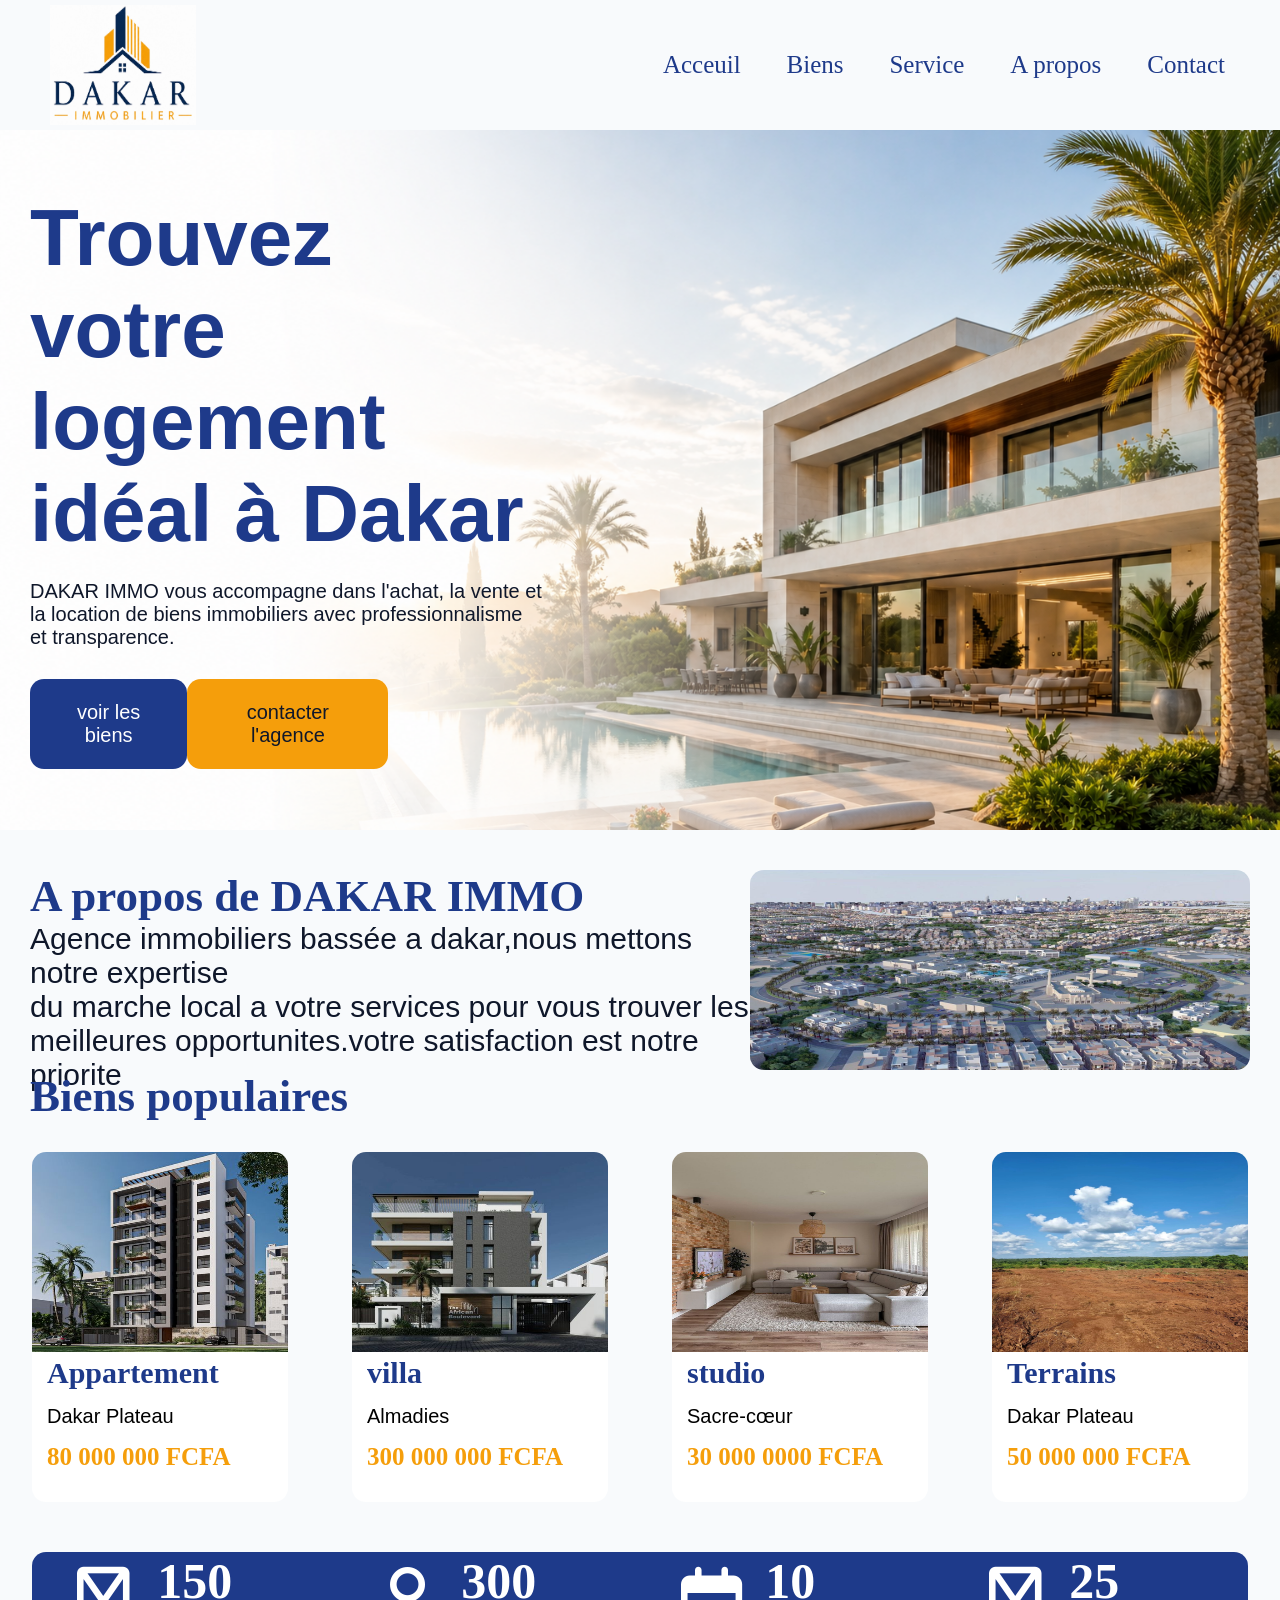
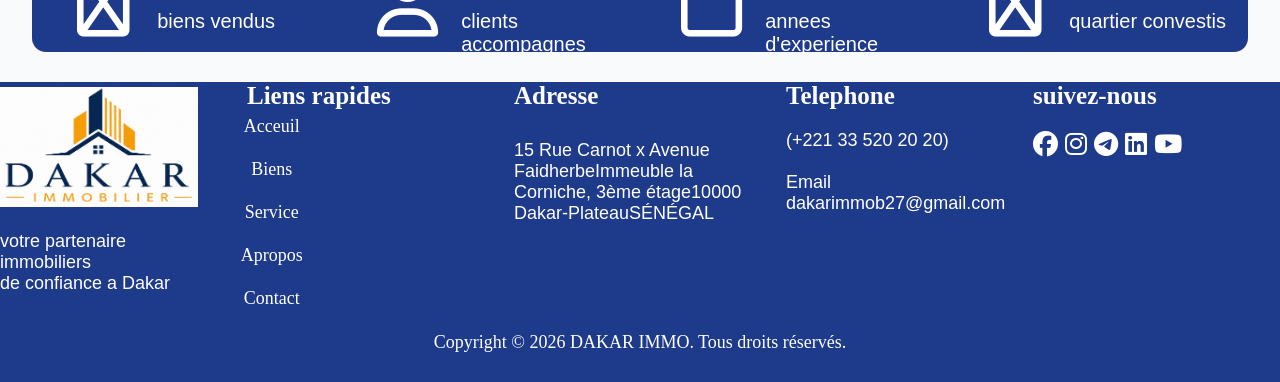
==== index.html @ 49a4ed1a "modification" ====
<!DOCTYPE html>
<html lang="en">

<head>
    <meta charset="UTF-8">
    <meta name="viewport" content="width=device-width, initial-scale=1.0">
    <title>Document</title>
</head>
<link rel="stylesheet" href="style.css">
<link rel="stylesheet" href="https://cdnjs.cloudflare.com/ajax/libs/font-awesome/6.4.0/css/all.min.css"
/>

<body>
    <div class="premier">
        <div class="logo">
            <Div class="log">
                <a href="index.html"> <img src="/image/logo DKR.jpg" alt="logo" width="100%"
                        height="120px"></a>
            </Div>
        </div>
        <div class="contentmenu">

            <div class="menu"><a href="index.html">Acceuil</a></div>
            <div class="menu"><a href="biens.html">Biens</a></div>
            <div class="menu"><a href="services.html">Service</a></div>
            <div class="menu"><a href="about.html">A propos</a></div>
            <div class="menu"><a href="contact.html">Contact</a></div>
        </div>
    </div>
    <div class="hero">
        <div class="contenuhero">
            <strong> <h1>Trouvez votre logement idéal à Dakar </h1></strong>
            <p>DAKAR IMMO vous accompagne dans l'achat, la vente et la location de biens immobiliers avec
                professionnalisme et transparence.</p>
        </div>
        <div class="contentbutton">
            <button class="button1">voir les biens</button>
            <button class="button2"> contacter l'agence</button>
        </div>
    </div>
    <div class="presentation">
        <div class="presentationDKR">
            <strong>A propos de DAKAR IMMO</strong>
            <P>Agence immobiliers bassée a dakar,nous mettons notre expertise <br>du marche local a votre services pour
                vous trouver les meilleures opportunites.votre satisfaction est notre priorite</P>
        </div>
        <div class="imagepresentation">
            <img src="/image/img ville .JPG" alt="image d'une cite de dakar immobiliers" width="100%" height="200px">
        </div>
    </div>
    <div class="AA"><strong>Biens populaires</strong></div>
    <div class="biens">
        <div class="populaire">
            <img src="/image/appartement.jpg" alt=" appartement" width="100%" height="200px">
            <strong class="type">Appartement</strong>
            <p class="position">Dakar Plateau</p>
            <strong class="prix">80 000 000 FCFA</strong>
        </div>
        <div class="populaire">
            <img src="/image/villa.jpg" alt=" villa" width="100%" height="200px">
            <strong class="type">villa</strong>
            <p class="position">Almadies</p>
            <strong class="prix">300 000 000 FCFA</strong>
        </div>
        <div class="populaire">
            <img src="/image/studio.JPG" alt=" studio" width="100%" height="200px">
            <strong class="type">studio</strong>
            <p class="position">Sacre-cœur</p>
            <strong class="prix">30 000 0000 FCFA</strong>
        </div>
        <div class="populaire">
            <img src="/image/terrains.JPG" alt=" terrains" width="100%" height="200px">
            <strong class="type">Terrains</strong>
            <p class="position">Dakar Plateau</p>
            <strong class="prix">50 000 000 FCFA</strong>
        </div>
    </div>
    <div class="statistique">
        <div class="sta">
            <div class="s">
                 <i class="fa-regular fa-house"></i>
            </div>
            <div class="ta">
                <strong>150</strong>
                <p>biens vendus</p>
            </div>
        </div>
        <div class="sta">
             <div class="s">
                <i class="fa-regular fa-user"></i>
             </div>
            <div class="ta">
                <strong>300</strong>
                <p>clients accompagnes</p>
            </div>
        </div>
        <div class="sta">
             <div class="s">
                <i class="fa-regular fa-calendar"></i>
             </div>
            <div class="ta">
                <strong>10</strong>
                <p>annees d'experience</p>
            </div>
        </div>
        <div class="sta">
             <div class="s">
               <i class="fa-regular fa-city"></i>
             </div>
            <div class="ta">
                <strong>25</strong>
                <p> quartier convestis</p>
            </div>
        </div>
    </div>


    <footer>
        <div class="section1">
            <Div class="log">
                <a href="index.html"> <img src="/image/logo DKR.jpg" alt="logo" width="100%"
                        height="120px"></a>
                        <p>votre partenaire immobiliers<br>de confiance a Dakar</p>
            </Div>
            </Div>
        </div>
        <div class="section2">
            <strong>Liens rapides</strong>
        
           <div class="contentmenu2">
            <div class="menu"><a href="index.html">Acceuil</a></div>
            <div class="menu"><a href="biens.html">Biens</a></div>
            <div class="menu"><a href="services.html">Service</a></div>
            <div class="menu"><a href="about.html">Apropos</a></div>
            <div class="menu"><a href="contact.html">Contact</a></div>
        </div>
        </div>
        <div class="section3">
             <strong>Adresse</strong>
             <p>15 Rue Carnot x Avenue FaidherbeImmeuble la Corniche, 3ème étage10000 Dakar-PlateauSÉNÉGAL</p>
        </div>
        <div class="section4">
             <strong>Telephone</strong>
             <p>
                (+221 33 520 20 20)<br><br>
                Email<br>
                dakarimmob27@gmail.com
             </p>
        </div>
        <div class="section5">
             <strong>suivez-nous</strong>
             <p>
                <i class="fa-brands fa-facebook"></i>
                <i class="fa-brands fa-instagram"></i>
                <i class="fa-brands fa-telegram"></i>
                <i class="fa-brands fa-linkedin"></i>
                <i class="fa-brands fa-youtube"></i>
             </p>
        </div>
    </footer>
    <div class="dernier">Copyright © 2026 DAKAR IMMO. Tous droits réservés.</div>



</body>

</html>
---- style.css ----
* {
  margin: 0;
  padding: 0;
  box-sizing: border-box;
}

body{
    background-color:#F8FAFC;
    
}
/* menu de navigation */
h1{
font-family:Montserrat,Arial, sans-serif;
}
p{
 font-family: Roboto, Arial, sans-serif;

}

.premier{
    
    display: flex;
    flex-direction: row;
    justify-content: space-between;
    align-items: center;
    width: 95%;
    margin: 0 auto;
}
.logo{
    
     width: 15%;
     height: 130px;
     display: flex;
     justify-content:space-around;
     align-items: center;
}
.log{
    
    width: 80%;
    height: 120px;
}
.contentmenu{

width: 50%;
height: 50px;
display: flex;
flex-direction: row;
justify-content: space-around;
align-items: center;
}

.menu{
    font-size: 25px;
}
.menu a{
    text-decoration: none;
    color: #1E3A8A;

}

/* hero grand */
.hero{
    
    height: 700px;
    display: flex;
    flex-direction: column;
    justify-content:center;
  background-image: url("../image/maison.png");
  background-size: cover;
  background-position: center;
}
.contenuhero{
    
    width: 40%;
    margin-left: 30px;
    
}
.contenuhero h1{
    font-size: 80px;
    color:#1E3A8A;
}
.contenuhero p{
color: #0F172A;
font-size: 20px;
margin-top: 20px;
}

.contentbutton{
   
    width: 28%;
    display: flex;
    justify-content:space-between;
    margin-left: 30px;
    margin-top: 30px;
    

}
.button1{
    padding: 1.1em;
    background: #1E3A8A;
    font-size: 20px;
    border-radius: 14px;
    border: none;
    color: white;
    
}
.button2{
    padding: 1.1em;
    background: #F59E0B;
    font-size: 20px;
    border-radius: 14px;
    border: none;
    color: #0F172A;
}

.contenuhero strong{
    font-size: 80px;
    color:#1E3A8A;
}
.contenuhero p{
color: #0F172A;
font-size: 20px;
margin-top: 20px;
}

.contentbutton{
   
    width: 28%;
    display: flex;
    justify-content:space-between;
    margin-left: 30px;
    margin-top: 30px;
    

}
.button1{
    padding: 1.1em;
    background: #1E3A8A;
    font-size: 20px;
    border-radius: 14px;
    border: none;
    color: white;
    
}
.button2{
    padding: 1.1em;
    background: #F59E0B;
    font-size: 20px;
    border-radius: 14px;
    border: none;
    color: #0F172A;
}
/* petite presentation de l'entreprise */
.presentation{

display: flex;
flex-direction: row;
margin-top: 40px;

}
.presentationDKR{

    width: 60%;
    height: 200px;

}
.presentationDKR strong{
color:#1E3A8A ;
font-size: 45px;
margin-left: 30px;
}
.presentationDKR p{
    color:#0F172A;
font-size: 30px;
margin-left: 30px;
}


.imagepresentation{

   margin-right: 30px;
    width: 40%;
    height:200px;
}
.imagepresentation img {
    border-radius: 14px;
}


/* quelque biens populaire de dakar immo */
.AA{

    font-size: 45px;
    color:#1E3A8A ;
    margin-left: 30px;
}
.biens{
 display: flex;
 flex-direction: row;
 justify-content: space-around;
 margin-top: 30px;

}
.biens2{
   
 display: flex;
 flex-wrap: wrap;
 flex-direction: row;
 justify-content: space-around;
 margin-top: 30px;
}

.populaire{

width: 20%;
height: 350px;
background: #FFFFFF;
border-radius: 14px;
}
.populaire2{
width: 26%;
background: #FFFFFF;
border-radius: 14px;
margin: 15px;
}
.boutton-carte{
    border: 2px solid #1E3A8A;
    background:#1E3A8A ;
    color: #FFFFFF;
    width: 30%;
    height: 50px;
    display: flex;
    justify-content:center;
    align-items: center;
    font-size: 20px;
    margin-top: 20px;
    cursor: pointer;
    border-radius: 14px;
    margin: 10px;

}
.boutton-carte:hover{
background: #FFFFFF;
color: #1E3A8A;

}



.populaire img{

    border-radius: 14px  14px 0px 0px ;
}
.populaire2 img{
    border-radius: 14px  14px 0px 0px ;
}
.badge{
    
    width: 70%;
    color: #1E3A8A;
    margin: 10px;
}
.badge i{
    color: #1E3A8A;
    font-size: 20px;
}
.type{
    font-size: 30px;
    color:#1E3A8A;
    margin: 15px;
}
.position {

    margin: 15px;
    font-size: 20px;
}
.prix{ 
font-size: 25px;
color:#F59E0B ;
margin: 15px;
}


/*  quelque statistique de dakar immo */
.statistique{
    
    width: 95%;
    display: flex;
    border-radius: 14px;
    flex-direction: row;
    justify-content: space-around;
    margin: 0 auto;
    margin-top: 50px;
    background-color:#1E3A8A ;
}
.sta{

width:22%;
height:100px;
display: flex;
flex-direction: row;
}
.s{

width: 40%;
height:100;
font-size: 70px;
display: flex;
justify-content: center;
align-items: center;
color: white;
}
.ta{

width: 60%;
height:100;
}
.ta strong{
    font-size: 50px;
    color: white;
}
.ta p{

    font-size: 20px;
    color: white;
}
/* footerr */
footer{
  
    display: flex;
    flex-direction: row;
    justify-content: space-between;
    margin-top: 30px;
    background-color:#1E3A8A;
}
.section1{
    
     width: 20%;
    
     display: flex;
     justify-content: start;
     margin-top: 5px;
}
.section1 p{
    font-size: 18px;
    margin-top: 20px;
    color: #FFFFFF;
}
    

.section2{

     width: 20%;
    
     display: flex;
     
     flex-direction: column;  
}
.section2 strong{
    font-size: 25px;
    color: #FFFFFF;
}
.section3{

     width: 20%;
     display: flex;
     flex-direction: column; 
     margin-left: 20px; 
}
.section3 strong{
    font-size: 25px;
    color: #FFFFFF;
}
.section3 p{
    font-size: 18px;
    margin-top: 30px;
    color: #FFFFFF;
}
.section4{

     width: 20%;
     
      display: flex;

     flex-direction: column; 
     margin-left:25px;
}
.section4 strong{
    font-size: 25px;
    color: #FFFFFF;
}
.section4 p{
    font-size: 18px;
    margin-top: 20px;
    color: #FFFFFF;
}




.section5{

     width: 20%;
     height:250px;
}
.section5 strong{
    font-size: 25px;
    color: #FFFFFF;
}
.section5 p{
    font-size: 25px;
    margin-top: 20px;
    color: #FFFFFF;
}


.contentmenu2{

width: 20%;
height: 200px;
display: flex;
flex-direction:column;
justify-content: space-between;
align-items: center;

}
.contentmenu2 a{
    text-decoration: none;
    color: white;
    font-size: 18px;
}
.dernier{

    height: 50px;
    color: #FFFFFF;
    font-size: 18px;
    display: flex;
    justify-content: center;
    background:#1E3A8A ;
}

/* page bien */
.contentboutton2{
width: 80%;
margin: 0 auto;
display: flex;
align-items: center;
flex-direction: column;
}
.description{
    color: black;
    font-size: 16px;
    margin-left: 5px;
}
.contentboutton2 p{
font-size: 20px;

}
.boutton6{
    width: 100%;
    height: 80px;
    display: flex;
    flex-direction: row;
    justify-content: space-around;
}
.bouttontype{
    border: 2px solid #1E3A8A;
    background:#1E3A8A ;
    color: #FFFFFF;
    width: 15%;
    height: 50px;
    display: flex;
    justify-content:center;
    align-items: center;
    font-size: 20px;
    margin-top: 20px;
    cursor: pointer;

}
.bouttontype:hover{
background: #FFFFFF;
color: #1E3A8A;
}

/* page services */
.cercle{
    width: 100px; 
    height: 100px;
    border-radius: 50%;
    background-color: #1E3A8A;
    display: flex;
    justify-content:center;
    align-items: center;
    font-size: 50px;
    color: #FFFFFF;
    margin-top: 20px;
    

}
.populaire2ser{
width: 26%;
height: 300px;
background: #FFFFFF;
border-radius: 14px;
margin: 15px;
display: flex;
align-items: center;
justify-content: center;
flex-direction: column;
}
.populaire2ser p{
   
    font-size: 22px;
}
/* page  about (A propos)*/
.presentation2{

display: flex;
flex-direction: row;
margin-top: 40px;

}
.presentationDKR2{

    width: 60%;
    height: 200px;

}
.presentationDKR2 strong{
color:#1E3A8A ;
font-size: 45px;
margin-left: 30px;
}
.presentationDKR2 p{
    color:#0F172A;
font-size: 28px;
margin-left: 30px;
}


.imagepresentation2{

   margin-right: 30px;
    width: 50%;
    height:300px;
}
.imagepresentation2 img {
    border-radius: 14px;
}
.content-mission{
border-bottom:1px solid #1E3A8A;
width: 98%;
height: 250px;
display: flex;
justify-content: space-between;
align-items: center;
margin: 0 auto;
margin-top: 30px;
}
.mission{
   border-right:1px solid #1E3A8A;
   width: 33%;
   height: 200px;
   display: flex;
   flex-direction: column;
}
.sta2{
 
width:90%;
height: 70px;
display: flex;
flex-direction: row;
}
.s2{
 
font-size: 60px;
display: flex;
justify-content: center;
color:#1E3A8A;
}
.s2 i{

    margin-top: 5px;
}

.ta2{
 
width: 60%;
height:100;
display: flex;
}
.ta2 strong{
    font-size: 30px;
    color:#1E3A8A;
    margin-top: 5px;

}
.valeur{
   
    width: 80%;
    height: 170px;
    margin-left: 80px;
   margin-top: 5px;
   font-size: 23px;
   display: flex;
}
.valeur i{
    font-size: 5px;
}
.experiences{

display: flex;
flex-direction: row;
margin-top: 20px;


}
.exp{
  
   width: 50%;
   display: flex;
   flex-direction: column;
   border-right:1px solid  #1E3A8A;
}
.exp p{
    font-size: 20px;
    margin-left: 15px;

}
.nombre{
    display: flex;
    flex-direction: row;
    
}
.ta3{

width: 60%;
height:100;
display: flex;
justify-content: space-between;
flex-direction: column;
margin-top: 30px;
border-left:1px solid  #1E3A8A;
}
.ta3 strong{
    font-size: 50px;
    color:#1E3A8A;
    margin-left: 10px;
   
}
.ta3 p{
   
    font-size: 20px;
    color:#1E3A8A;
    margin-left: 10px;
}
.vrai{
   
    width: 90%;
    display: flex;
    flex-direction: column;
    font-size: 10px;
}
.vrai i{

    font-size: 15px;
}
.vrai p{
    font-size: 25px;
}
/* page contact */
.contact{
   
    display: flex;
    flex-direction: row;

}
.contactez-nous{
border-right: 1px solid #1E3A8A;
width: 60%;
height: 1100px;
padding: 0 50px 0 50px;
background: #e9edef;
}
.contactez-nous h1{
font-size: 40px; 
color: #1E3A8A;
}
.contactez-nous p{
    font-weight: 300; 
}

form div{
    width: 100%;
    display: flex;
    flex-direction: column;
    min-height: 85px;
    margin-top: 25px;
}
form div label{
margin-bottom: 7px;
font-weight: 600;
}
form div input,form div select,form div textarea{

border: none;
border-radius: 5px;
font-size: 16px;
font-weight: 500;
font-family: montserrat,"sans-serif";
box-shadow: 0px 2px 2px 0px rgb(0,0,0,0.25);
}
form div input, form div select{
    height: 50px;
    padding-left: 10px;
}
form div textarea{
    height: 195px;
    padding: 15px 0px 0px 10px;
}
form button{
    width: 30%;
    height: 60px;
    font-size: 20px;
    background: #1E3A8A;
    color: #FFFFFF;
    border: 1px solid #1E3A8A;
}
.cord{


    
    width: 40%;
    height: 1100px;
    display: flex;
    flex-direction: column;
   
}
.cord h1{
color: #1E3A8A;
margin-left: 30px;

}
.sta4{

width:90%;
height:100px;
display: flex;
flex-direction: row;
margin: 30px;

}
.s4{

width: 20%;
height:60px;
display: flex;
align-items: center;
justify-content: center;

}
.s4 p{
color:#1E3A8A;
font-size: 40px;

}

.ta4{

width: 80%;
height:90px;
}
.ta4 strong{
    font-size: 35px;
    color: #1E3A8A;
}
.ta4 p{

    font-size: 20px;
    color:black;
}
.carte{
    
    width: 100%;
    height: 450px;
}
.carte iframe{

    width: 100%;
    height: 450px;
}








/* responsive tablette  */
@media (max-width:820px){
body{
    background-color:#F8FAFC;
    overflow-x: hidden;
}
/* menu de navigation */
.premier{
    
    display: flex;
    flex-direction: row;
    justify-content: space-between;
    align-items: center;
}
.logo{
    
     width: 20%;
     height: 120px;
     display: flex;
     justify-content:space-around;
     align-items: center;
}
.log{
    
    width: 80%;
    height: 120px;
}
.contentmenu{

width: 65%;
height: 50px;
display: flex;
flex-direction: row;
justify-content: space-around;
align-items: center;
}
.menu{
    font-size: 20px;
}
.menu a{
    text-decoration: none;
    color: #1E3A8A;

}
.hero{
    
    height: 500px;
    display: flex;
    flex-direction: column;
    justify-content:center;
  background-image: url("../image/maison.png");
  background-size: cover;
  background-position: center;
  
}
.contenuhero{
    
    width: 40%;
    margin-left: 30px;
    display: flex;
    flex-direction: column;
}
.contenuhero h1{
    font-size:45px;
    color:#1E3A8A;
}
.contenuhero p{
color: #0F172A;
font-size: px;
margin-top: 20px;
}

.contentbutton{
   
    width: 40%;
    display: flex;
    justify-content:space-between;
    margin-left: 30px;
    margin-top: 30px;
    

}
.contentbutton button{
    width: 48%;
    font-size: 15px;
}
/* petite presentation de l'entreprise */
.presentation{

display: flex;
flex-direction: row;
margin-top: 40px;

}
.presentationDKR{

    width: 60%;
    height: 200px;

}
.presentationDKR strong{
color:#1E3A8A ;
font-size: 25px;
margin-left: 30px;
}
.presentationDKR p{
    color:#0F172A;
font-size: 15px;
margin-left: 30px;
margin-top: 10px;
}


.imagepresentation{

   margin-right: 30px;
    width: 40%;
    height:200px;
}
.imagepresentation img {
    border-radius: 14px;
    height: 150px;
}
/* quelque biens populaire de dakar immo */
.AA{

    font-size: 25px;
    color:#1E3A8A ;
    margin-left: 30px;
}
.biens{

 
 display: flex;
 flex-wrap: wrap;
 flex-direction: row;
 justify-content: space-around;
 margin-top: 30px;

}
.populaire{

width:45%;
height: 350px;
background: #FFFFFF;
border-radius: 14px;
}
.populaire img{

    border-radius: 14px  14px 0px 0px ;
}
.type{
    font-size: 35px;
    color:#1E3A8A;
    margin: 15px;
}
.position {

    margin: 15px;
    font-size: 25px;
}
.prix{ 
font-size: 30px;
color:#F59E0B ;
margin: 15px;
}
/* statistique */
.statistique{
    
    width: 80%;
    display: flex;
    flex-wrap: wrap;
    border-radius: 14px;
    flex-direction: row;
    justify-content: space-around;
    margin: 0 auto;
    margin-top: 50px;
    background-color:#1E3A8A ;
}
.sta{

width:45%;
height:100px;
display: flex;
flex-direction: row;
}
.s{

width: 40%;
height:100;
font-size: 70px;
display: flex;
justify-content: center;
align-items: center;
color: white;
}
.ta{

width: 60%;
height:100;
}
.ta strong{
    font-size: 50px;
    color: white;
}
.ta p{

    font-size: 21px;
    color: white;
}
/* footerr */
footer{
  
    display: flex;
    flex-wrap: wrap;
    flex-direction: row;
    justify-content: space-between;
    margin-top: 30px;
    background-color:#1E3A8A;
}
.section1{
    
     width: 30%;
    
     display: flex;
     justify-content: start;
     margin-top: 5px;
}
.section1 p{
    font-size: 18px;
    margin-top: 20px;
    color: #FFFFFF;
}
    

.section2{

     width: 30%;
    
     display: flex;
     
     flex-direction: column;  
     justify-content: center;
     align-items: center;
}
.section2 strong{
    font-size: 25px;
    color: #FFFFFF;
}
.section3{

     width: 30%;
     display: flex;
     flex-direction: column; 
     margin-left: 20px; 
}
.section3 strong{
    font-size: 25px;
    color: #FFFFFF;
}
.section3 p{
    font-size: 18px;
    margin-top: 30px;
    color: #FFFFFF;
}
.section4{

     width: 45%;
     
      display: flex;

     flex-direction: column; 
     margin-left:25px;
      justify-content: center;
   flex-direction: column;
}
.section4 strong{
    font-size: 25px;
    color: #FFFFFF;
}
.section4 p{
    font-size: 18px;
    margin-top: 20px;
    color: #FFFFFF;
}




.section5{

     width: 45%;
     height:250px;
     display: flex;
   justify-content: center;
   flex-direction: column;
}
.section5 strong{
    font-size: 25px;
    color: #FFFFFF;
}
.section5 p{
    font-size: 25px;
    margin-top: 20px;
    color: #FFFFFF;
}


.contentmenu2{

width: 20%;
height: 200px;
display: flex;
flex-direction:column;
justify-content: space-between;
align-items: center;

}
.contentmenu2 a{
    text-decoration: none;
    color: white;
    font-size: 18px;
}
.dernier{

    height: 50px;
    color: #FFFFFF;
    font-size: 18px;
    display: flex;
    justify-content: center;
    background:#1E3A8A ;
}

/* page biens */
.boutton6{
    width: 100%;
    
    display: flex;
    flex-wrap: wrap;
    flex-direction: row;
    justify-content: space-around;
}
.bouttontype{
    border: 2px solid #1E3A8A;
    background:#1E3A8A ;
    color: #FFFFFF;
    width: 30%;
    height: 50px;
    display: flex;
    justify-content:center;
    align-items: center;
    font-size: 20px;
    margin-top: 20px;
    cursor: pointer;

}
.bouttontype:hover{
background: #FFFFFF;
color: #1E3A8A;
cursor: pointer;
}
.biens2{
 display: flex;
 flex-wrap: wrap;
 flex-direction: row;
 justify-content: space-around;
 margin-top: 30px;
}
.populaire2{
width: 45%;
background: #FFFFFF;
border-radius: 14px;
margin: 15px;
margin-top: 60px;
}
.cercle{
    width: 100px; 
    height: 100px;
    border-radius: 50%;
    background-color: #1E3A8A;
    display: flex;
    justify-content:center;
    align-items: center;
    font-size: 50px;
    color: #FFFFFF;
    margin-top: 20px;
    

}
.populaire2ser{
width: 45%;
height: 300px;
background: #FFFFFF;
border-radius: 14px;
margin: 15px;
display: flex;
align-items: center;
justify-content: center;
flex-direction: column;
}
.populaire2ser p{
   
    font-size: 22px;
}
/* page about (a propos) */
.presentation2{

display: flex;
flex-wrap: wrap;
flex-direction: row;
margin-top: 40px;

}
.presentationDKR2{

    width:80%;
    height: 200px;
    margin: 0 auto;
    display: flex;
    align-items: center;
    flex-direction: column;

}
.presentationDKR2 strong{
color:#1E3A8A ;
font-size: 45px;
margin-left: 30px;
}
.presentationDKR2 p{
    color:#0F172A;
font-size: 20px;
margin-left: 30px;
}


.imagepresentation2{

   margin-right: 30px;
    width: 80%;
    height:300px;
    margin: 0 auto;
    margin-top: 20px;
}
.imagepresentation2 img {
    border-radius: 14px;
}
.content-mission{
border-bottom: none;
width: 98%;
height:900px;
display: flex;
flex-wrap:wrap ;
justify-content:center;
align-items: center;

margin: 0 auto;
margin-top: 30px;
}
.mission{
  border-bottom:1px solid #1E3A8A;
  border-right: none;
   width: 51%;
   height: 220px;
   display: flex;
   flex-direction: column;
}
.sta2{
 
width:90%;
height: 70px;
display: flex;
flex-direction: row;
}
.s2{
 
font-size: 60px;
display: flex;
justify-content: center;
color:#1E3A8A;
}
.s2 i{

    margin-top: 5px;
}

.ta2{
 
width: 60%;
height:100;
display: flex;
}
.ta2 strong{
    font-size: 30px;
    color:#1E3A8A;
    margin-top: 5px;

}
.valeur{
   
    width: 80%;
    height: 170px;
    margin-left: 80px;
   margin-top: 5px;
   font-size: 23px;
   display: flex;
}
.valeur i{
    font-size: 5px;
}
.experiences{

display: flex;
flex-wrap: wrap;
flex-direction: row;
margin-top: 20px;
justify-content: center;


}
.exp{
  
   width: 80%;
   display: flex;
   flex-direction: column;
   border-right: none;
   justify-content: center;
   align-items: center;
}

.exp p{
    font-size: 20px;
    margin-left: 15px;

}
.nombre{
    display: flex;
    flex-direction: row;
    
}
.ta3{

width: 60%;
height:100;
display: flex;
justify-content: space-between;
flex-direction: column;
margin-top: 30px;
border:1px solid  #1E3A8A;
}
.ta3 strong{
    font-size: 50px;
    color:#1E3A8A;
    margin-left: 10px;
   
}
.ta3 p{
   
    font-size: 20px;
    color:#1E3A8A;
    margin-left: 10px;
}
.vrai{
   
    width: 90%;
    display: flex;
    flex-direction: column;
    font-size: 10px;
    align-items: center;
}
.vrai i{

    font-size: 15px;
}
.vrai p{
    font-size: 25px;
}
/* page contact */
.contact{
   
    display: flex;
    flex-wrap: wrap;
    flex-direction: row;
    align-items: center;
    justify-content: center;

}
.contactez-nous{
border-bottom: 1px solid #1E3A8A;
border-right: none;
width: 80%;
height: 1100px;
padding: 0 50px 0 50px;
background: #e9edef;
}
.cord{
    width: 80%;
    height: 1100px;
    display: flex;
    flex-direction: column;
    
   
}
.cord h1{
color: #1E3A8A;
margin-left: 30px;

}
.sta4{

width:100%;
height:100px;
display: flex;
flex-direction: row;

}
.s4{

width: 20%;
height:60px;
display: flex;
align-items: center;
justify-content: center;

}
.s4 p{
color:#1E3A8A;
font-size: 40px;

}

.ta4{

width: 80%;
height:90px;
}
.ta4 strong{
    font-size: 35px;
    color: #1E3A8A;
}
.ta4 p{

    font-size: 20px;
    color:black;
}
.carte{
    
    width: 100%;
    height: 450px;
}





}
/* respnsive portable */
@media (max-width:420px){

}
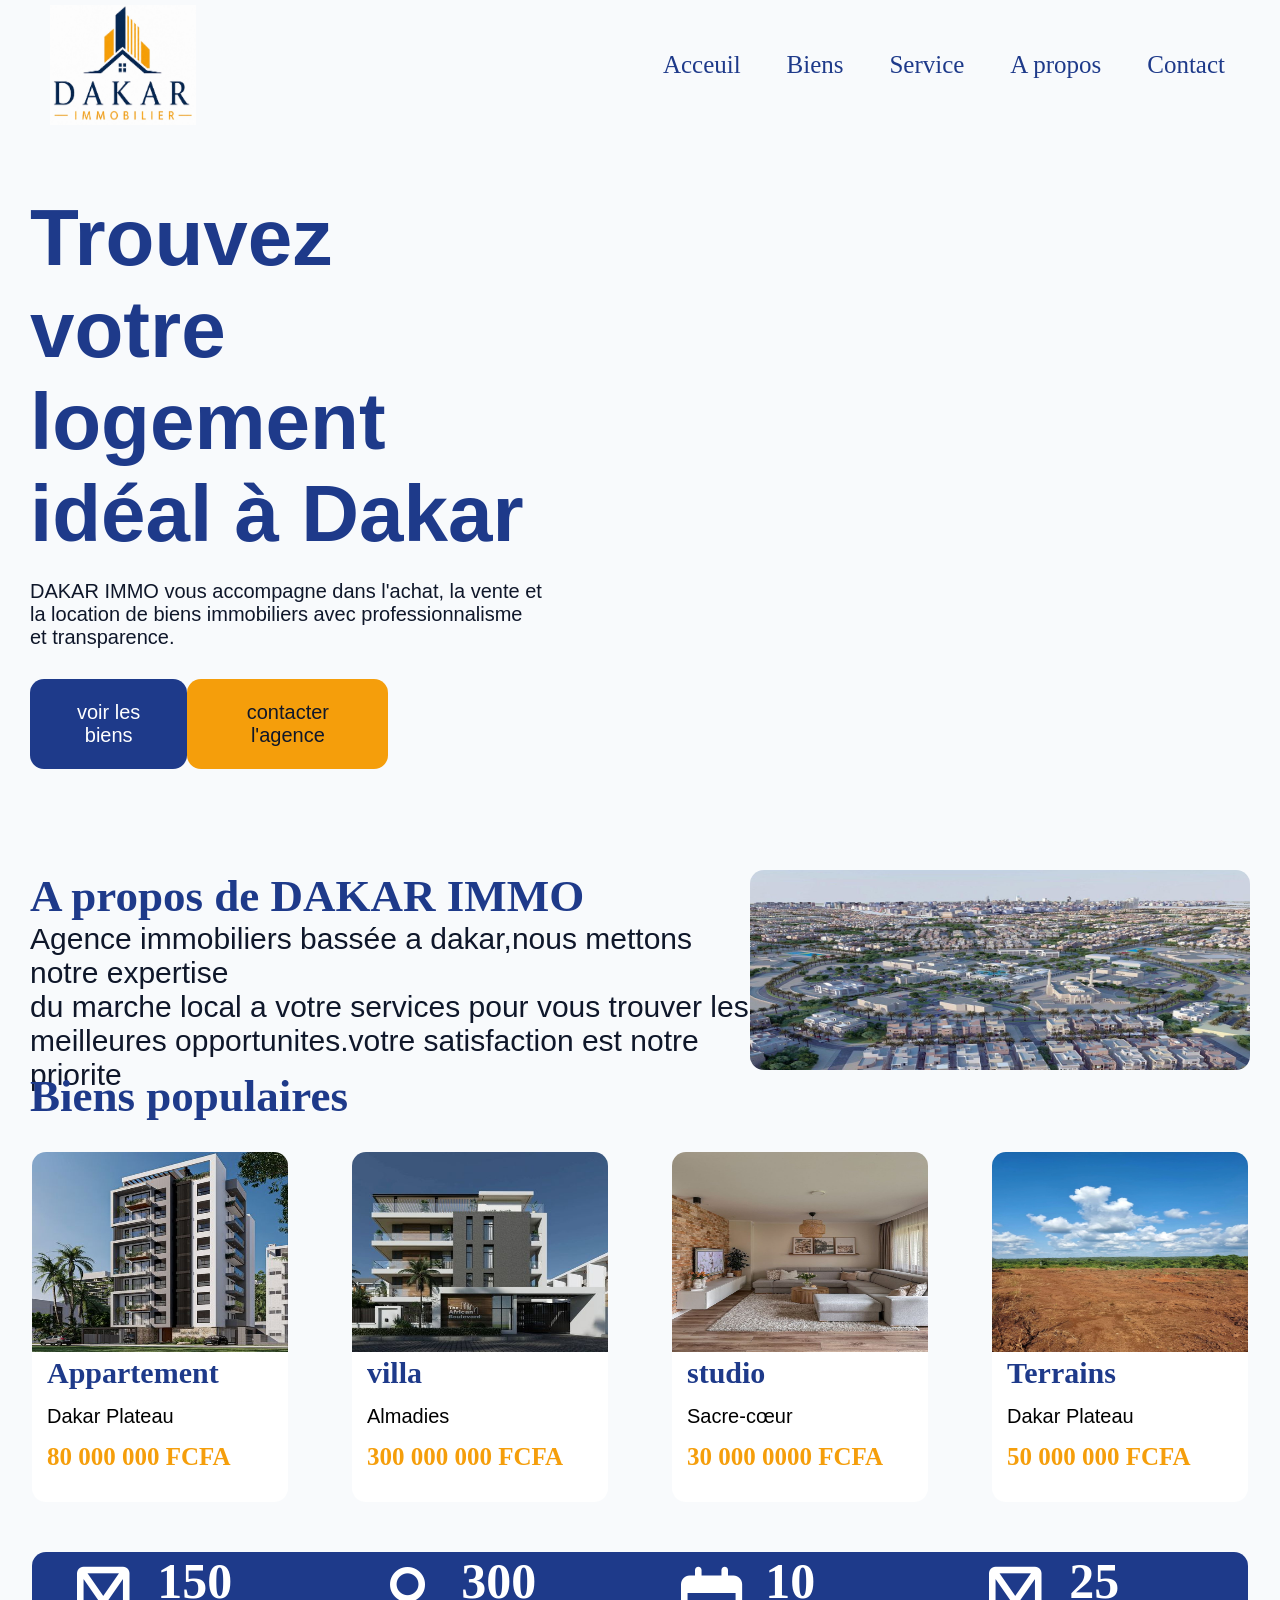
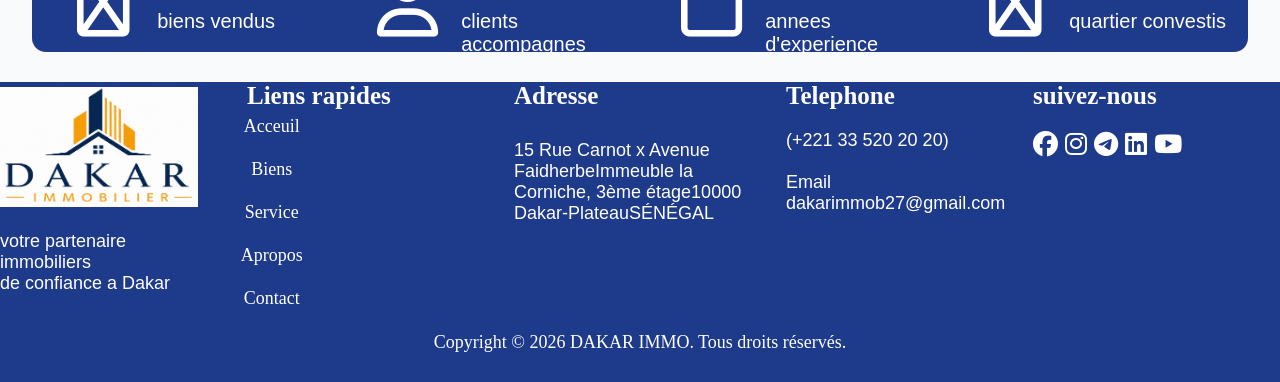
==== commit c56071cd: "modification" ====
--- a/index.html
+++ b/index.html
@@ -14,7 +14,7 @@
     <div class="premier">
         <div class="logo">
             <Div class="log">
-                <a href="index.html"> <img src="/image/logo DKR.jpg" alt="logo" width="100%"
+                <a href="index.html"> <img src="logo DKR.jpg" alt="logo" width="100%"
                         height="120px"></a>
             </Div>
         </div>
@@ -45,31 +45,31 @@
                 vous trouver les meilleures opportunites.votre satisfaction est notre priorite</P>
         </div>
         <div class="imagepresentation">
-            <img src="/image/img ville .JPG" alt="image d'une cite de dakar immobiliers" width="100%" height="200px">
+            <img src="img ville .JPG" alt="image d'une cite de dakar immobiliers" width="100%" height="200px">
         </div>
     </div>
     <div class="AA"><strong>Biens populaires</strong></div>
     <div class="biens">
         <div class="populaire">
-            <img src="/image/appartement.jpg" alt=" appartement" width="100%" height="200px">
+            <img src="appartement.jpg" alt=" appartement" width="100%" height="200px">
             <strong class="type">Appartement</strong>
             <p class="position">Dakar Plateau</p>
             <strong class="prix">80 000 000 FCFA</strong>
         </div>
         <div class="populaire">
-            <img src="/image/villa.jpg" alt=" villa" width="100%" height="200px">
+            <img src="villa.jpg" alt=" villa" width="100%" height="200px">
             <strong class="type">villa</strong>
             <p class="position">Almadies</p>
             <strong class="prix">300 000 000 FCFA</strong>
         </div>
         <div class="populaire">
-            <img src="/image/studio.JPG" alt=" studio" width="100%" height="200px">
+            <img src="studio.JPG" alt=" studio" width="100%" height="200px">
             <strong class="type">studio</strong>
             <p class="position">Sacre-cœur</p>
             <strong class="prix">30 000 0000 FCFA</strong>
         </div>
         <div class="populaire">
-            <img src="/image/terrains.JPG" alt=" terrains" width="100%" height="200px">
+            <img src="terrains.JPG" alt=" terrains" width="100%" height="200px">
             <strong class="type">Terrains</strong>
             <p class="position">Dakar Plateau</p>
             <strong class="prix">50 000 000 FCFA</strong>
@@ -118,7 +118,7 @@
     <footer>
         <div class="section1">
             <Div class="log">
-                <a href="index.html"> <img src="/image/logo DKR.jpg" alt="logo" width="100%"
+                <a href="index.html"> <img src="logo DKR.jpg" alt="logo" width="100%"
                         height="120px"></a>
                         <p>votre partenaire immobiliers<br>de confiance a Dakar</p>
             </Div>
--- a/style.css
+++ b/style.css
@@ -66,7 +66,7 @@
     display: flex;
     flex-direction: column;
     justify-content:center;
-  background-image: url("../image/maison.png");
+  background-image: url("..maison.png");
   background-size: cover;
   background-position: center;
 }
@@ -848,7 +848,7 @@
     display: flex;
     flex-direction: column;
     justify-content:center;
-  background-image: url("../image/maison.png");
+  background-image: url("..maison.png");
   background-size: cover;
   background-position: center;
   
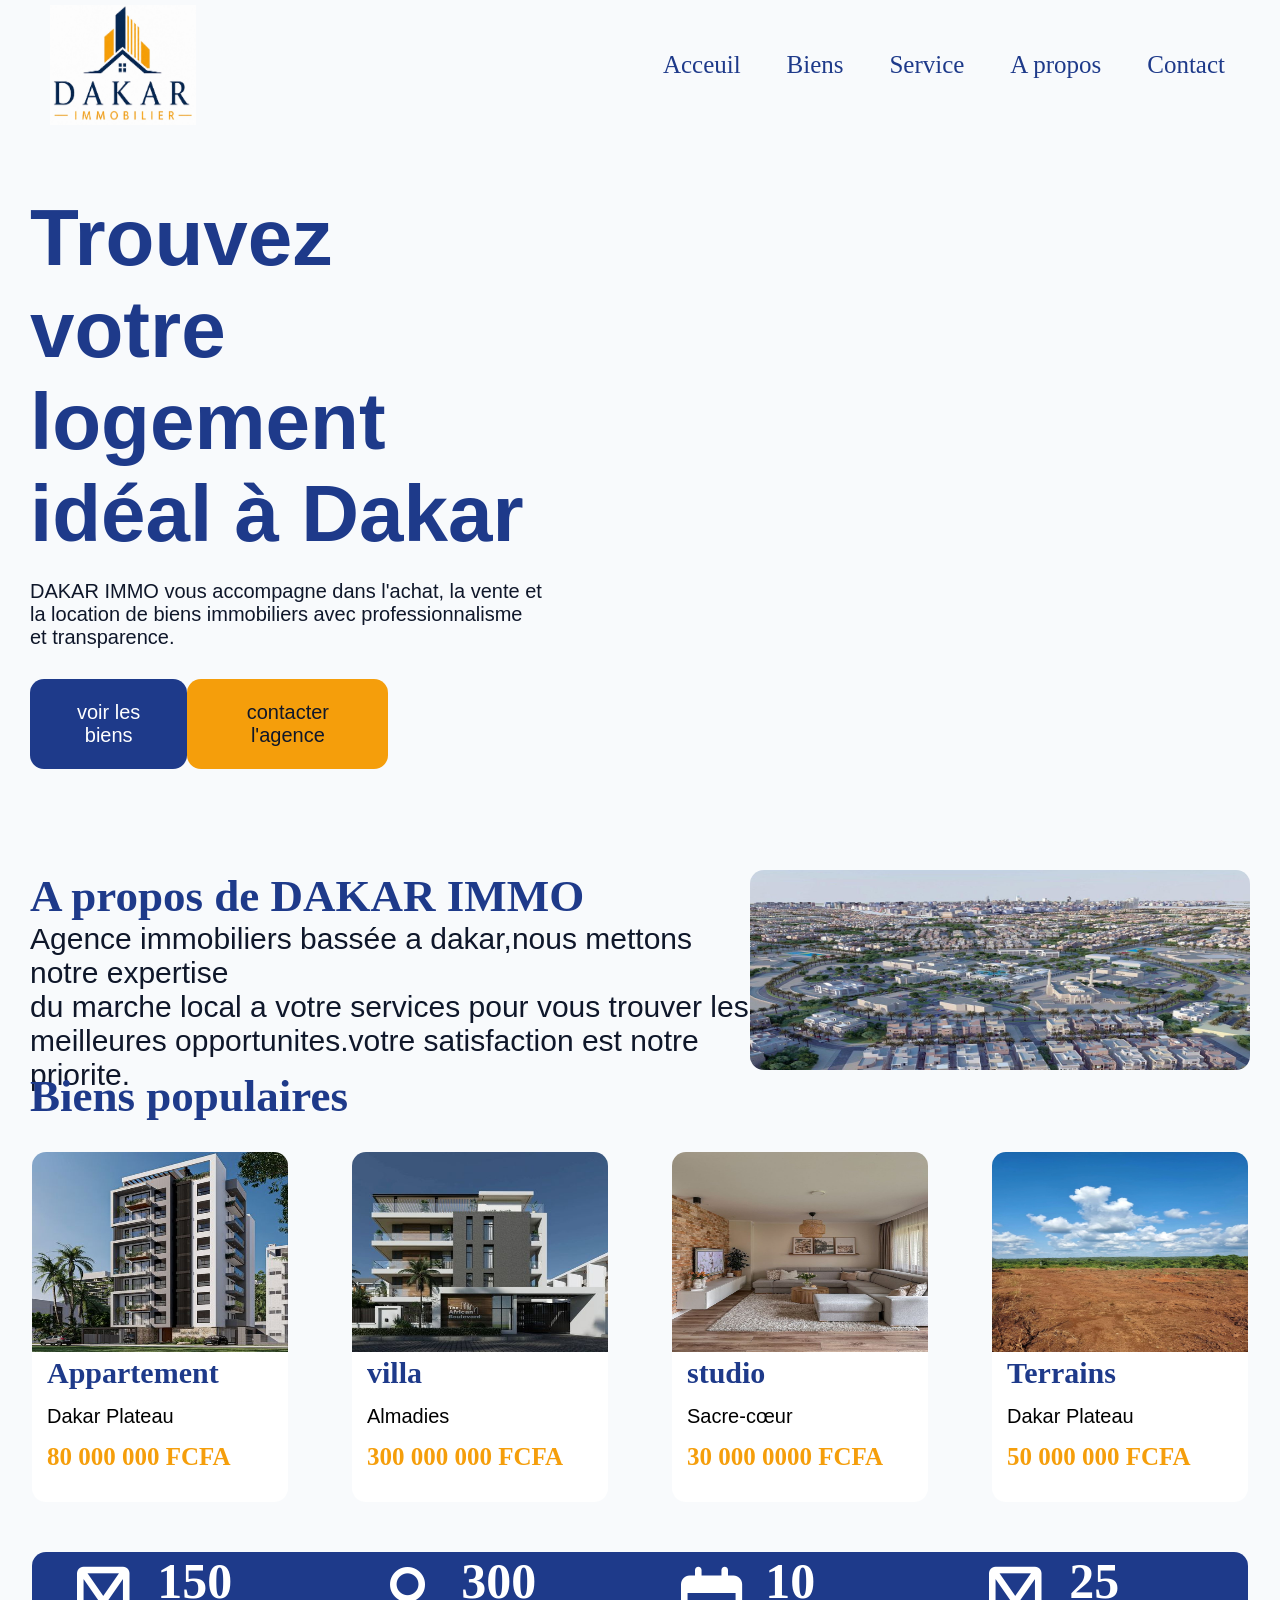
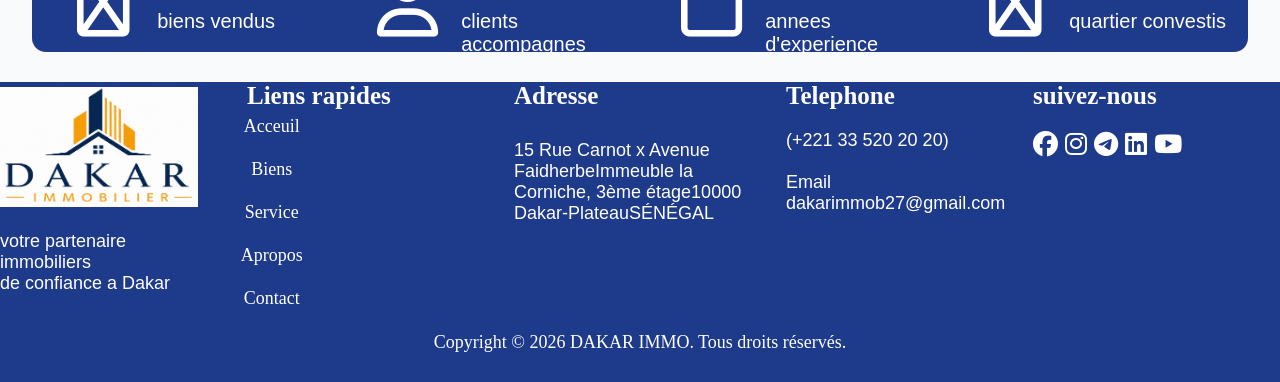
==== commit a1ee2562: "changement des ficchier" ====
--- a/index.html
+++ b/index.html
@@ -42,7 +42,7 @@
         <div class="presentationDKR">
             <strong>A propos de DAKAR IMMO</strong>
             <P>Agence immobiliers bassée a dakar,nous mettons notre expertise <br>du marche local a votre services pour
-                vous trouver les meilleures opportunites.votre satisfaction est notre priorite</P>
+                vous trouver les meilleures opportunites.votre satisfaction est notre priorite.</P>
         </div>
         <div class="imagepresentation">
             <img src="img ville .JPG" alt="image d'une cite de dakar immobiliers" width="100%" height="200px">
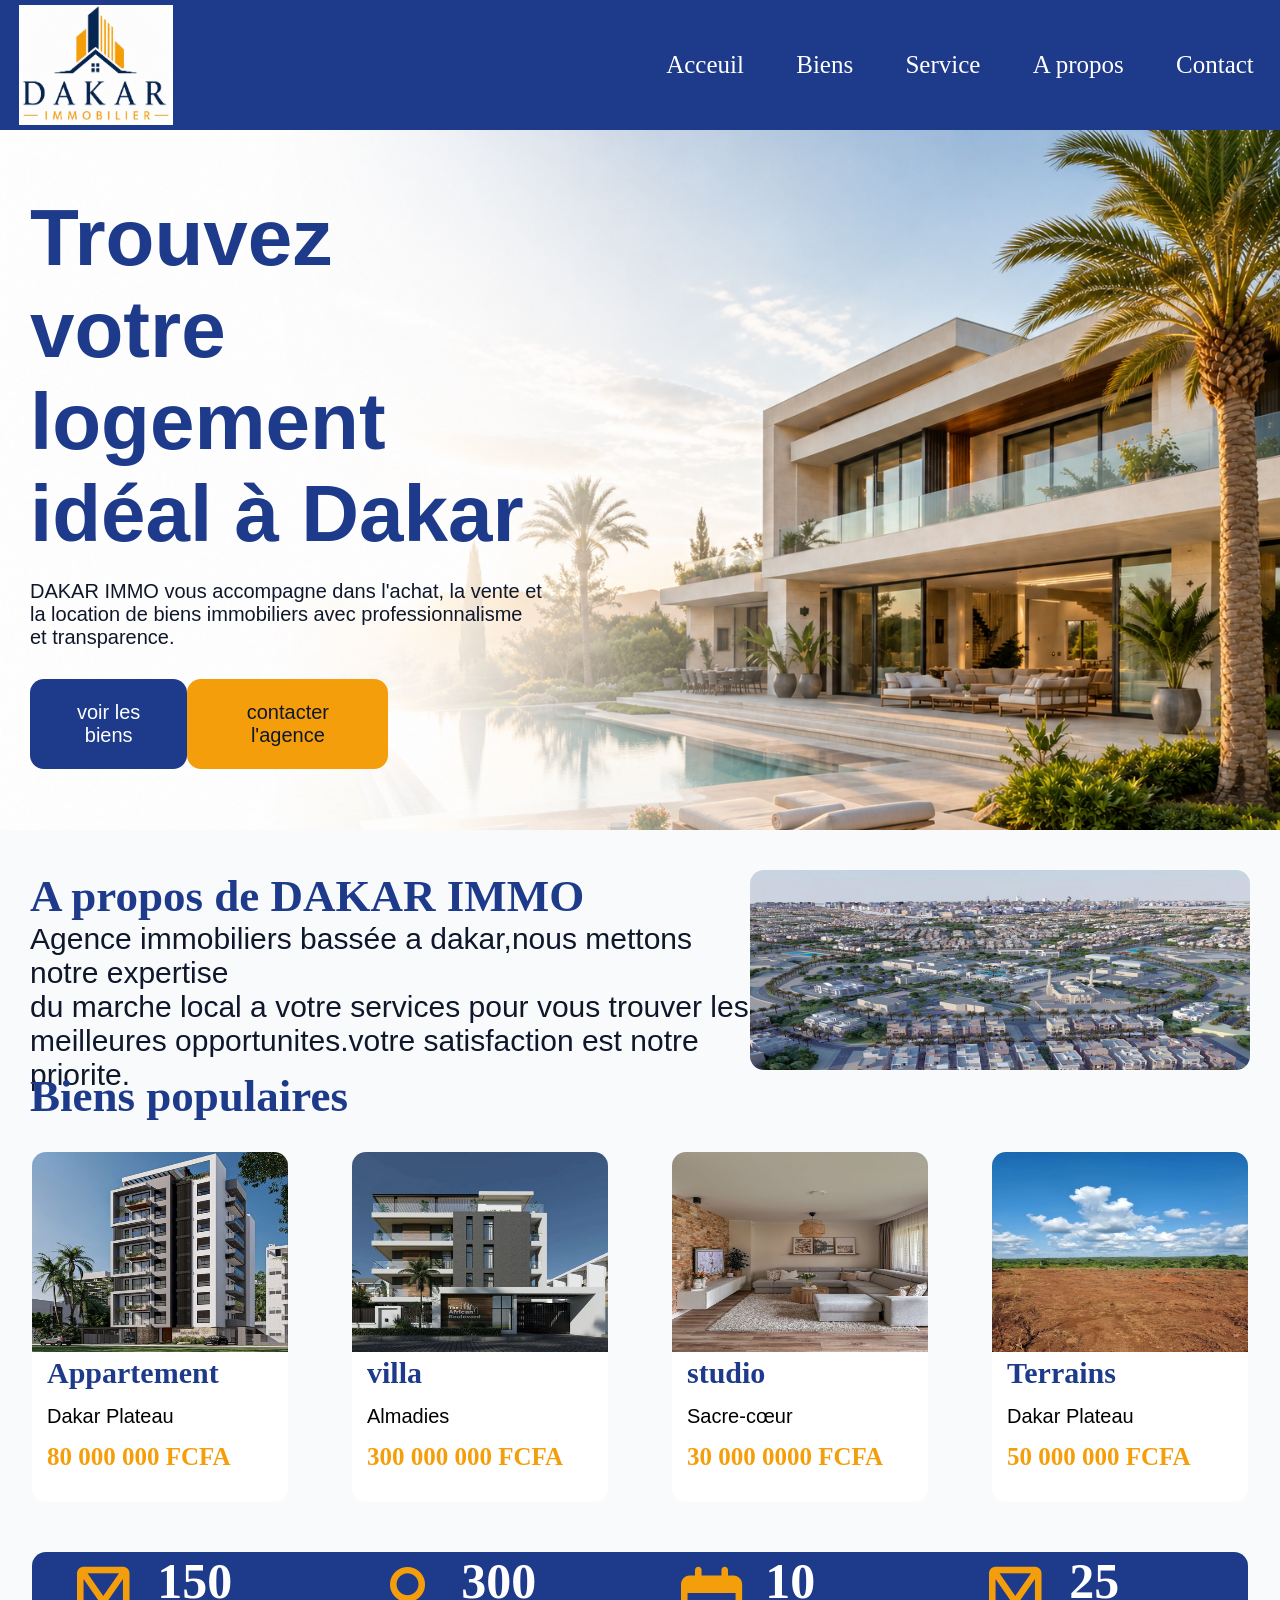
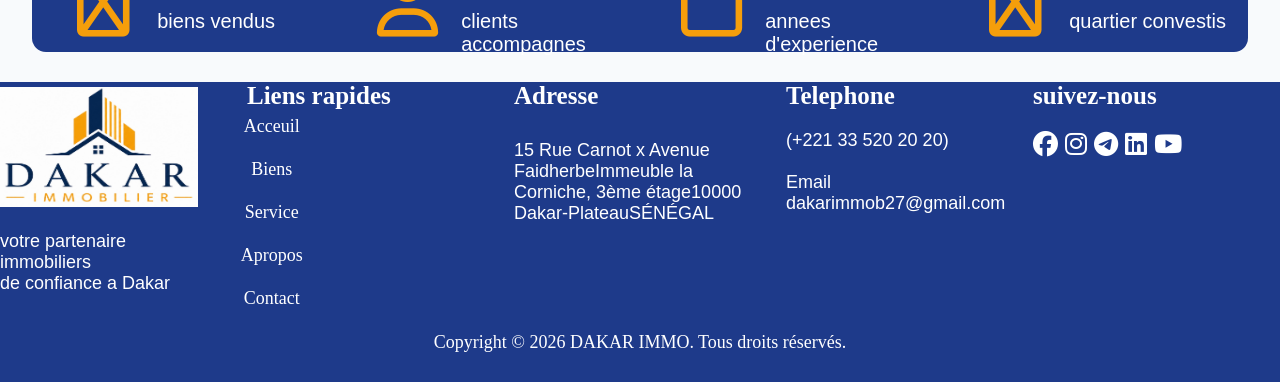
==== commit 5c53cb74: "changemenr des couleur de badge" ====
--- a/index.html
+++ b/index.html
@@ -12,14 +12,22 @@
 
 <body>
     <div class="premier">
+        
         <div class="logo">
             <Div class="log">
-                <a href="index.html"> <img src="logo DKR.jpg" alt="logo" width="100%"
-                        height="120px"></a>
+                <a href="index.html"> <img src="logo DKR.jpg" alt="logo" width="100%" height="120px"></a>
             </Div>
         </div>
+
+
+        <input type="checkbox" name="menu-toggle" id="menu-toggle" class="menu-toggle">
+        <label for="menu-toggle" class="hamburger">
+           <span></span>
+           <span></span>
+           <span></span>
+        </label>
+       
         <div class="contentmenu">
-
             <div class="menu"><a href="index.html">Acceuil</a></div>
             <div class="menu"><a href="biens.html">Biens</a></div>
             <div class="menu"><a href="services.html">Service</a></div>
--- a/style.css
+++ b/style.css
@@ -19,13 +19,12 @@
 }
 
 .premier{
-    
     display: flex;
     flex-direction: row;
     justify-content: space-between;
     align-items: center;
-    width: 95%;
     margin: 0 auto;
+    background: #1E3A8A;
 }
 .logo{
     
@@ -41,7 +40,7 @@
     height: 120px;
 }
 .contentmenu{
-
+background-color: #1E3A8A;
 width: 50%;
 height: 50px;
 display: flex;
@@ -49,13 +48,33 @@
 justify-content: space-around;
 align-items: center;
 }
+.menu-toggle{
+
+    display: none;
+}
 
 .menu{
     font-size: 25px;
 }
+
+.hamburger{
+    display:none;
+    flex-direction: column;
+    gap: 5px;
+    cursor: pointer;
+}
+
+
+.hamburger span{
+width: 30px;
+height: 3px;
+background-color: #FFFFFF ;
+transition: all 0.3s ease-in-out;
+
+}
 .menu a{
     text-decoration: none;
-    color: #1E3A8A;
+    color: #FFFFFF;
 
 }
 
@@ -66,9 +85,9 @@
     display: flex;
     flex-direction: column;
     justify-content:center;
-  background-image: url("..maison.png");
-  background-size: cover;
-  background-position: center;
+    background-image: url("maison.png");
+    background-size: cover;
+    background-position: center;
 }
 .contenuhero{
     
@@ -262,7 +281,7 @@
     margin: 10px;
 }
 .badge i{
-    color: #1E3A8A;
+    color: #F59E0B;
     font-size: 20px;
 }
 .type{
@@ -309,7 +328,7 @@
 display: flex;
 justify-content: center;
 align-items: center;
-color: white;
+color:#F59E0B;
 }
 .ta{
 
@@ -509,6 +528,9 @@
 justify-content: center;
 flex-direction: column;
 }
+.populaire2ser i{
+    color: #F59E0B;
+}
 .populaire2ser p{
    
     font-size: 22px;
@@ -582,6 +604,7 @@
 .s2 i{
 
     margin-top: 5px;
+    color: #F59E0B;
 }
 
 .ta2{
@@ -607,6 +630,7 @@
 }
 .valeur i{
     font-size: 5px;
+    color: #F59E0B;
 }
 .experiences{
 
@@ -663,7 +687,7 @@
     font-size: 10px;
 }
 .vrai i{
-
+    color: #F59E0B;
     font-size: 15px;
 }
 .vrai p{
@@ -760,6 +784,9 @@
 justify-content: center;
 
 }
+.s4 i{
+    color: #F59E0B;
+}
 .s4 p{
 color:#1E3A8A;
 font-size: 40px;
@@ -802,7 +829,7 @@
 @media (max-width:820px){
 body{
     background-color:#F8FAFC;
-    overflow-x: hidden;
+    overflow-x: auto;
 }
 /* menu de navigation */
 .premier{
@@ -839,7 +866,7 @@
 }
 .menu a{
     text-decoration: none;
-    color: #1E3A8A;
+    color: #FFFFFF;
 
 }
 .hero{
@@ -848,9 +875,9 @@
     display: flex;
     flex-direction: column;
     justify-content:center;
-  background-image: url("..maison.png");
-  background-size: cover;
-  background-position: center;
+    background-image: url("maison.png");
+    background-size: cover;
+    background-position: center;
   
 }
 .contenuhero{
@@ -992,7 +1019,7 @@
 display: flex;
 justify-content: center;
 align-items: center;
-color: white;
+color:#F59E0B;
 }
 .ta{
 
@@ -1173,6 +1200,9 @@
 margin: 15px;
 margin-top: 60px;
 }
+
+
+/* page service */
 .cercle{
     width: 100px; 
     height: 100px;
@@ -1197,6 +1227,10 @@
 align-items: center;
 justify-content: center;
 flex-direction: column;
+}
+
+.populaire2ser i{
+    color: #F59E0B;
 }
 .populaire2ser p{
    
@@ -1301,7 +1335,7 @@
     height: 170px;
     margin-left: 80px;
    margin-top: 5px;
-   font-size: 23px;
+   font-size: 22px;
    display: flex;
 }
 .valeur i{
@@ -1422,6 +1456,9 @@
 justify-content: center;
 
 }
+.s4 i{
+    color: #F59E0B;
+}
 .s4 p{
 color:#1E3A8A;
 font-size: 40px;
@@ -1454,26 +1491,817 @@
 
 }
 /* respnsive portable */
-@media (max-width:420px){
-
-}
-
-
-
-
-
-
-
-
-
-
-
-    
-    
-
-
-
-
-
-
-
+@media (max-width:414px){
+body{
+    background-color:#F8FAFC;
+    overflow-x: auto;
+}
+/* menu mobile */
+.hamburger{
+display: flex;
+margin-right: 20px;
+}
+
+
+
+.logo{
+    
+     width: 30%;
+     height: 130px;
+     display: flex;
+     justify-content:space-around;
+     align-items: center;
+}
+.log{
+    
+    width: 95%;
+    height: 120px;
+}
+
+
+
+.contentmenu{
+    background-color: #1E3A8A;
+    color: #FFFFFF;
+    height: 25vh;
+    cursor: pointer;
+    width: 30%;
+    position: fixed;
+    top: 10%;
+    right: -100%;
+    align-items: center;
+    padding-top:5rem ;
+    flex-direction: column ;
+    transition:right 0.3s ease-in-out;
+    
+}
+.menu a{
+    text-decoration: none;
+    color: #FFFFFF;
+
+}
+
+
+.menu-toggle:checked~.contentmenu{
+    
+    right: 0;
+   
+}
+
+
+
+
+
+.menu-toggle:checked ~ .hamburger span:nth-child(1){
+transform: rotate(45deg) translate(5px,5px);
+}
+.menu-toggle:checked ~ .hamburger span:nth-child(2){
+opacity: 0;
+}
+.menu-toggle:checked ~ .hamburger span:nth-child(3){
+transform: rotate(-45deg) translate(6px,-5px);
+}
+
+
+
+
+
+
+
+
+
+
+/* hero mobile */
+.hero{
+    width: 100%;
+    height: 350px;
+    display: flex;
+    flex-direction: column;
+    justify-content:center;
+    background-image: url("maison.png");
+    background-size: cover;
+    background-position: center;
+  
+}
+.contenuhero{
+    
+    width: 50%;
+    margin-left: 15px;
+    display: flex;
+    flex-direction: column;
+}
+.contenuhero h1{
+    font-size:20px;
+    color:#1E3A8A;
+}
+.contenuhero p{
+color: #0F172A;
+font-size: 15px;
+margin-top: 10px;
+}
+
+.contentbutton{
+   
+    width: 40%;
+    display: flex;
+    justify-content:space-between;
+    margin-left: 15px;
+    margin-top: 15px;
+    
+
+}
+.contentbutton button{
+    width: 48%;
+    font-size: 10px;
+}
+/* petite presentation de l'entreprise */
+.presentation{
+display: flex;
+flex-wrap: wrap;
+flex-direction: row;
+margin-top: 40px;
+align-items: center;
+justify-content: center;
+
+
+}
+.presentationDKR{
+
+    width: 80%;
+    height: 130px;
+
+}
+.presentationDKR strong{
+color:#1E3A8A ;
+font-size: 20px;
+
+}
+.presentationDKR p{
+    color:#0F172A;
+font-size: 15px;
+
+margin-top: 10px;
+}
+
+
+.imagepresentation{
+
+   margin-right: 30px;
+    width: 80%;
+    height:170px;
+   margin: 0 auto;
+   
+}
+.imagepresentation img {
+    border-radius: 14px;
+    height: 150px;
+}
+/* quelque biens populaire de dakar immo */
+.AA{
+
+    font-size: 25px;
+    color:#1E3A8A ;
+    margin: 0 auto;
+    display: flex;
+    justify-content: center;
+}
+.biens{
+
+ 
+ display: flex;
+ flex-wrap: wrap;
+ flex-direction: row;
+ justify-content:space-between;
+ margin-top: 30px;
+
+}
+.populaire{
+width:100%;
+height: 350px;
+background: #FFFFFF;
+border-radius: 14px;
+margin: 10px;
+}
+.populaire img{
+
+    border-radius: 14px  14px 0px 0px ;
+}
+.type{
+    font-size: 25px;
+    color:#1E3A8A;
+    margin: 15px;
+}
+.position {
+
+    margin: 15px;
+    font-size: 25px;
+}
+.prix{ 
+font-size: 30px;
+color:#F59E0B ;
+margin: 15px;
+}
+/* statistique */
+.statistique{
+    
+    width: 100%;
+    display: flex;
+    flex-wrap: wrap;
+    border-radius: 14px;
+    flex-direction: row;
+    justify-content: space-around;
+    margin: 0 auto;
+    margin-top:25px;
+    background-color:#1E3A8A ;
+}
+.sta{
+
+width:45%;
+height:100px;
+display: flex;
+flex-direction: row;
+}
+.s{
+
+width: 40%;
+height:100;
+font-size: 50px;
+display: flex;
+justify-content: center;
+align-items: center;
+color:#F59E0B;
+}
+.ta{
+
+width: 60%;
+height:100;
+display: flex;
+justify-content: center;
+flex-direction: column;
+}
+.ta strong{
+    font-size: 30px;
+    color: white;
+}
+.ta p{
+
+    font-size: 15px;
+    color: white;
+}
+
+/* footerr */
+footer{
+  
+    display: flex;
+    flex-wrap: wrap;
+    flex-direction: row;
+    justify-content: center;
+    margin-top: 30px;
+    background-color:#1E3A8A;
+    height: 1100px;
+
+}
+.section1{
+    
+     width: 80%;
+    height: 150px;
+     display: flex;
+     justify-content:center;
+     margin-top: 5px;
+     margin: 10px;
+}
+.section1 p{
+    font-size: 18px;
+    margin-top: 20px;
+    color: #FFFFFF;
+}
+    
+
+.section2{
+
+     width: 80%;
+    
+     display: flex;
+     
+     flex-direction: column;  
+     justify-content: center;
+     align-items: center;
+     margin: 0 auto;
+}
+.section2 strong{
+    font-size: 25px;
+    color: #FFFFFF;
+}
+.section3{
+     width: 80%;
+     display: flex;
+     flex-direction: column; 
+     margin-left: 20px; 
+     display: flex;
+     justify-content: center;
+     align-items: center;
+     margin: 0 auto;
+}
+.section3 strong{
+    font-size: 25px;
+    color: #FFFFFF;
+}
+.section3 p{
+    font-size: 18px;
+    margin-top: 30px;
+    color: #FFFFFF;
+}
+.section4{
+
+    width: 80%;
+    display: flex;
+    flex-direction: column; 
+    align-items: center;
+    margin: 0 auto;
+}
+.section4 strong{
+    font-size: 25px;
+    color: #FFFFFF;
+    
+}
+.section4 p{
+    font-size: 18px;
+    margin-top: 20px;
+    margin-left: 50px;
+    color: #FFFFFF;
+   
+   
+}
+.section5{
+
+     width: 80%;
+     height:250px;
+     display: flex;
+   justify-content: center;
+   align-items: center;
+   flex-direction: column;
+}
+.section5 strong{
+    font-size: 25px;
+    color: #FFFFFF;
+}
+.section5 p{
+    font-size: 25px;
+    margin-top: 20px;
+    color: #FFFFFF;
+}
+
+
+.contentmenu2{
+
+width: 20%;
+height: 200px;
+display: flex;
+flex-direction:column;
+justify-content: space-between;
+align-items: center;
+
+}
+.contentmenu2 a{
+    text-decoration: none;
+    color: white;
+    font-size: 18px;
+}
+.dernier{
+
+    height: 50px;
+    color: #FFFFFF;
+    font-size: 18px;
+    display: flex;
+    justify-content: center;
+    background:#1E3A8A ;
+}
+/* page biens */
+
+
+.contentboutton2{
+width: 80%;
+margin: 0 auto;
+display: flex;
+align-items: center;
+flex-direction: column;
+}
+
+.contentboutton2 p{
+font-size: 18px;}
+
+.boutton6{
+    width: 100%;
+    display: flex;
+    flex-wrap: wrap;
+    flex-direction: row;
+    justify-content: space-around;
+}
+.bouttontype{
+    border: 2px solid #1E3A8A;
+    background:#1E3A8A ;
+    color: #FFFFFF;
+    width: 45%;
+    height: 50px;
+    display: flex;
+    justify-content:center;
+    align-items: center;
+    font-size: 20px;
+    margin-top: 20px;
+    cursor: pointer;
+
+}
+.bouttontype:hover{
+background: #FFFFFF;
+color: #1E3A8A;
+cursor: pointer;
+}
+.biens2{
+ display: flex;
+ flex-wrap: wrap;
+ flex-direction: row;
+ justify-content: space-around;
+ margin-top: 150px;
+ 
+}
+.populaire2{
+width: 100%;
+background: #FFFFFF;
+border-radius: 14px;
+margin-top: 20px;
+
+
+}
+.description{
+    color: black;
+    font-size: 16px;
+    margin-left: 5px;
+}
+
+/* page service */
+
+.contentboutton2 p{
+font-size: 20px;
+margin-left: 20px;
+}
+
+.cercle{
+    width: 100px; 
+    height: 100px;
+    border-radius: 50%;
+    background-color: #1E3A8A;
+    display: flex;
+    justify-content:center;
+    align-items: center;
+    font-size: 50px;
+    color: #FFFFFF;
+    margin-top: 20px;
+    
+
+}
+.populaire2ser{
+width: 100%;
+height: 300px;
+background: #FFFFFF;
+border-radius: 14px;
+margin: 15px;
+display: flex;
+align-items: center;
+justify-content: center;
+flex-direction: column;
+}
+.populaire2ser i{
+    color: #F59E0B;
+}
+.populaire2ser p{
+   
+    font-size: 22px;
+}
+/* page a propos mobile  */
+.presentation2{
+
+display: flex;
+flex-wrap: wrap;
+flex-direction: row;
+margin-top: 40px;
+
+}
+.presentationDKR2{
+
+    width:100%;
+    height:150px;
+    margin: 0 auto;
+    display: flex;
+    align-items: center;
+    flex-direction: column;
+    justify-content: center;
+   
+
+}
+.presentationDKR2 strong{
+color:#1E3A8A ;
+font-size: 30px;
+margin: 0 auto;
+}
+.presentationDKR2 p{
+    color:#0F172A;
+font-size: 15px;
+margin-left: 15px;
+}
+
+
+.imagepresentation2{
+
+  
+    width:100%;
+    height:200px;
+    margin: 10 px;
+    display: flex;
+    justify-content: center;
+    
+}
+.imagepresentation2 img {
+    border-radius: 14px;
+    height: 200px;
+   width: 98%;
+  
+}
+.content-mission{
+width: 98%;
+height:900px;
+display: flex;
+flex-wrap:wrap ;
+justify-content:center;
+align-items: center;
+margin: 0 auto;
+margin-top: 30px;
+}
+.mission{
+  border-bottom:1px solid #1E3A8A;
+  border-right: none;
+   width: 100%;
+   height: 230px;
+   display: flex;
+   flex-direction: column;
+}
+.sta2{
+ 
+width:90%;
+height: 60px;
+display: flex;
+flex-direction: row;
+justify-content: center;
+margin: 0 auto;
+}
+.s2{
+ 
+font-size: 45px;
+display: flex;
+justify-content: center;
+color:#1E3A8A;
+}
+.s2 i{
+
+    margin-top: 5px;
+}
+
+.ta2{
+ 
+width: 60%;
+height:100;
+display: flex;
+}
+.ta2 strong{
+    font-size: 30px;
+    color:#1E3A8A;
+    margin-top: 5px;
+
+}
+.valeur{
+   
+    width: 80%;
+    height: 170px;
+    margin-left: 80px;
+   margin-top: 5px;
+   font-size: 20px;
+   display: flex;
+  
+}
+.valeur i{
+    font-size: 5px;
+}
+.experiences{
+
+display: flex;
+flex-wrap: wrap;
+flex-direction: row;
+margin-top: 20px;
+justify-content: center;
+
+
+}
+.exp{
+  
+   width: 100%;
+   display: flex;
+   flex-direction: column;
+   border-right: none;
+   justify-content: center;
+   align-items: center;
+}
+
+.exp p{
+    font-size: 18px;
+    margin-left: 15px;
+
+}
+.nombre{
+    display: flex;
+    flex-direction: row;
+    
+}
+.ta3{
+
+width: 100%;
+height:100;
+display: flex;
+justify-content: space-between;
+flex-direction: column;
+margin-top: 30px;
+border:1px solid  #1E3A8A;
+}
+.ta3 strong{
+    font-size: 30px;
+    color:#1E3A8A;
+    margin-left: 10px;
+   
+}
+.ta3 p{
+   
+    font-size: 15px;
+    color:#1E3A8A;
+    margin-left: 10px;
+}
+.vrai{
+   
+    width: 100%;
+    display: flex;
+    flex-direction: column;
+    font-size: 10px;
+    align-items: center;
+}
+.vrai i{
+
+    font-size: 15px;
+}
+.vrai p{
+    font-size: 20px;
+}
+/* page contact */
+.contact{
+   
+    display: flex;
+    flex-wrap: wrap;
+    flex-direction: row;
+    align-items: center;
+    justify-content: center;
+
+}
+.contactez-nous{
+border-bottom: 1px solid #1E3A8A;
+border-right: none;
+width: 100%;
+height: 1120px;
+padding: 0 50px 0 50px;
+background: #e9edef;
+}
+.cord{
+    width: 80%;
+    height: 1100px;
+    display: flex;
+    flex-direction: column;
+    
+   
+}
+.cord h1{
+color: #1E3A8A;
+margin-left: 30px;
+
+}
+.sta4{
+
+width:100%;
+height:100px;
+display: flex;
+flex-direction: row;
+
+}
+.s4{
+
+width: 20%;
+height:60px;
+display: flex;
+align-items: center;
+justify-content: center;
+
+}
+.s4 i{
+    color: #F59E0B;
+}
+.s4 p{
+color:#1E3A8A;
+font-size: 40px;
+
+}
+
+.ta4{
+
+width: 100%;
+height:90px;
+}
+.ta4 strong{
+    font-size: 30px;
+    color: #1E3A8A;
+}
+.ta4 p{
+
+    font-size: 18px;
+    color:black;
+}
+.carte{
+    
+    width: 100%;
+    height: 400px;
+}
+.carte iframe{
+
+    width: 100%;
+    height: 400px;
+}
+
+
+
+
+
+
+
+
+
+
+
+
+
+
+
+
+
+
+
+
+
+
+
+
+
+
+
+
+
+}
+
+
+
+
+
+
+
+
+
+
+
+
+
+
+
+
+
+
+
+
+
+
+
+
+
+
+
+
+    
+    
+
+
+
+
+
+
+
